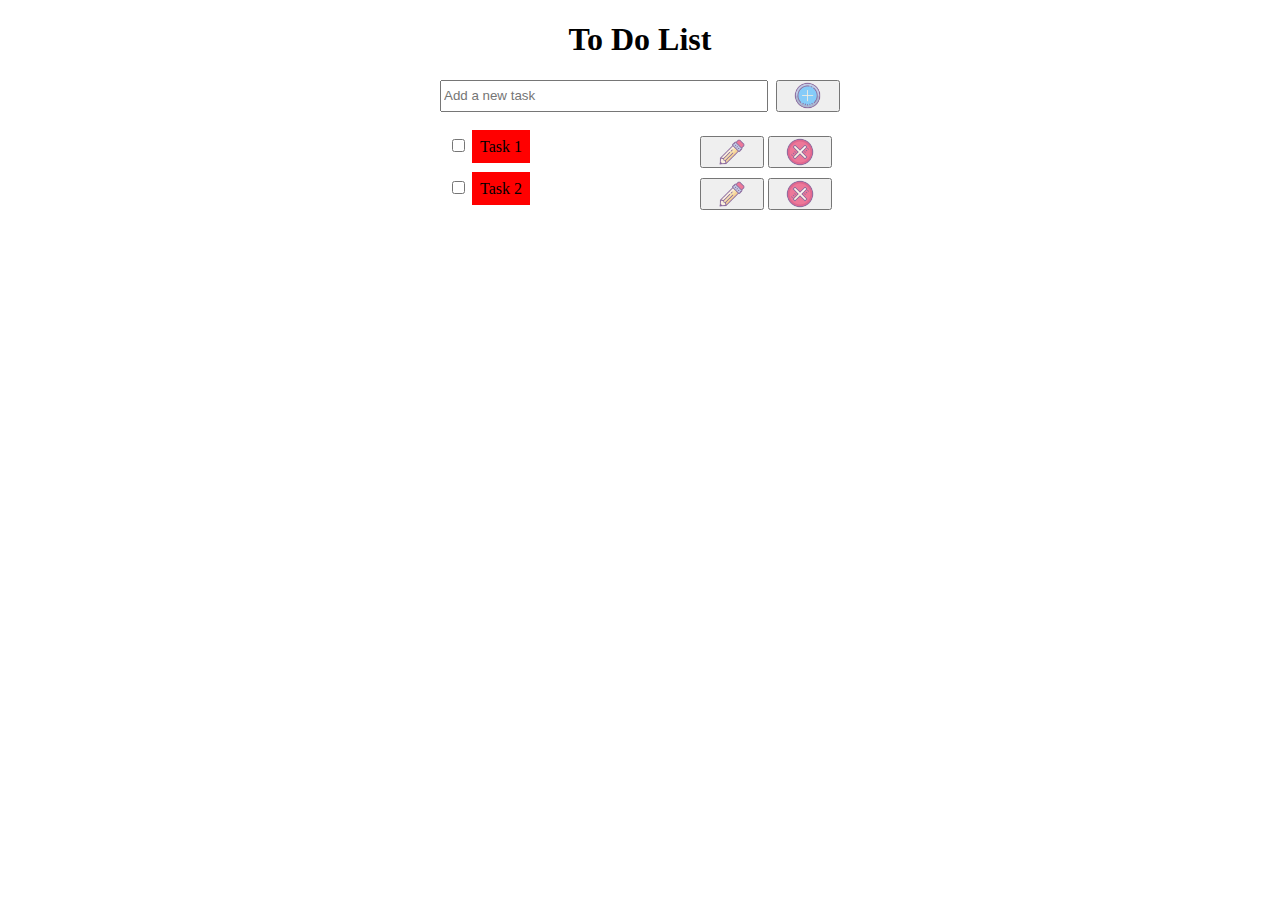
==== index.html @ 0f2e76db "local storage" ====
<!DOCTYPE html>
<html lang="en">

<head>
    <meta charset="UTF-8">
    <meta name="viewport" content="width=device-width, initial-scale=1.0">
    <title>To Do List</title>
    <link rel="stylesheet" href="style.css">
</head>

<body>
    <div class="content">

        <div>
            <h1 id="heading">
                To Do List
            </h1>
        </div>

        <form id="formNewTask">
            <input type="text" id="inputNewTask" placeholder="Add a new task">
            <button type="submit" id="btnAddTask" title="Add a new task">
                <img class="icon" src="/imgs/icons8-add-100.png">
            </button>
        </form>

        <div>
            <ul id="taskList">

                <li>
                    <label>
                        <input type="checkbox" id="task1" name="task1">
                        <span id="task1Text">Task 1</span>
                    </label>
                    <div>
                        <button type="button" class="btnEditTask" title="Edit task">
                            <img class="icon" src="/imgs/icons8-edit-100.png">
                        </button>
                        <button type="button" class="btnDeleteTask" title="Delete task">
                            <img class="icon" src="/imgs/icons8-delete-100.png">
                        </button>
                    </div>
                </li>

                <li>
                    <label>
                        <input type="checkbox" id="task2" name="task2">
                        <span id="task2Text">Task 2</span>
                    </label>
                    <div>
                        <button type="button" class="btnEditTask" title="Edit task">
                            <img class="icon" src="/imgs/icons8-edit-100.png">
                        </button>
                        <button type="button" class="btnDeleteTask" title="Delete task">
                            <img class="icon" src="/imgs/icons8-delete-100.png">
                        </button>
                    </div>

            </ul>
        </div>

    </div>

    <script src="script.js"></script>

</body>

</html>
---- style.css ----
.content {
    width: 400px;
    margin: 0 auto;
}

.icon {
    height: 100%;
    width: 100%;
    object-fit: contain;
}

button {
    height: 32px;
    padding: 0 1rem;
}

.content h1 {
    text-align: center;
}

.content form {
    display: flex;
    gap: 0.5rem;
}

.content form input[type="text"] {
    flex-grow: 1;
}

#taskList {
    list-style: none;
    padding-left: 0;
    display: flex;
    flex-direction: column;
    gap: .5rem;
    padding: .5rem;

    li {
        display: flex;
        gap: .5rem;
        label {
            flex-grow: 1;
        }

        input[type="checkbox"]:checked ~ span {
            text-decoration: line-through;
            opacity: 0.5;
        }
        
        span {
            flex-grow: 1;
            border: 0;
            background-color: red;
            padding: .5rem;
        }
    }
}
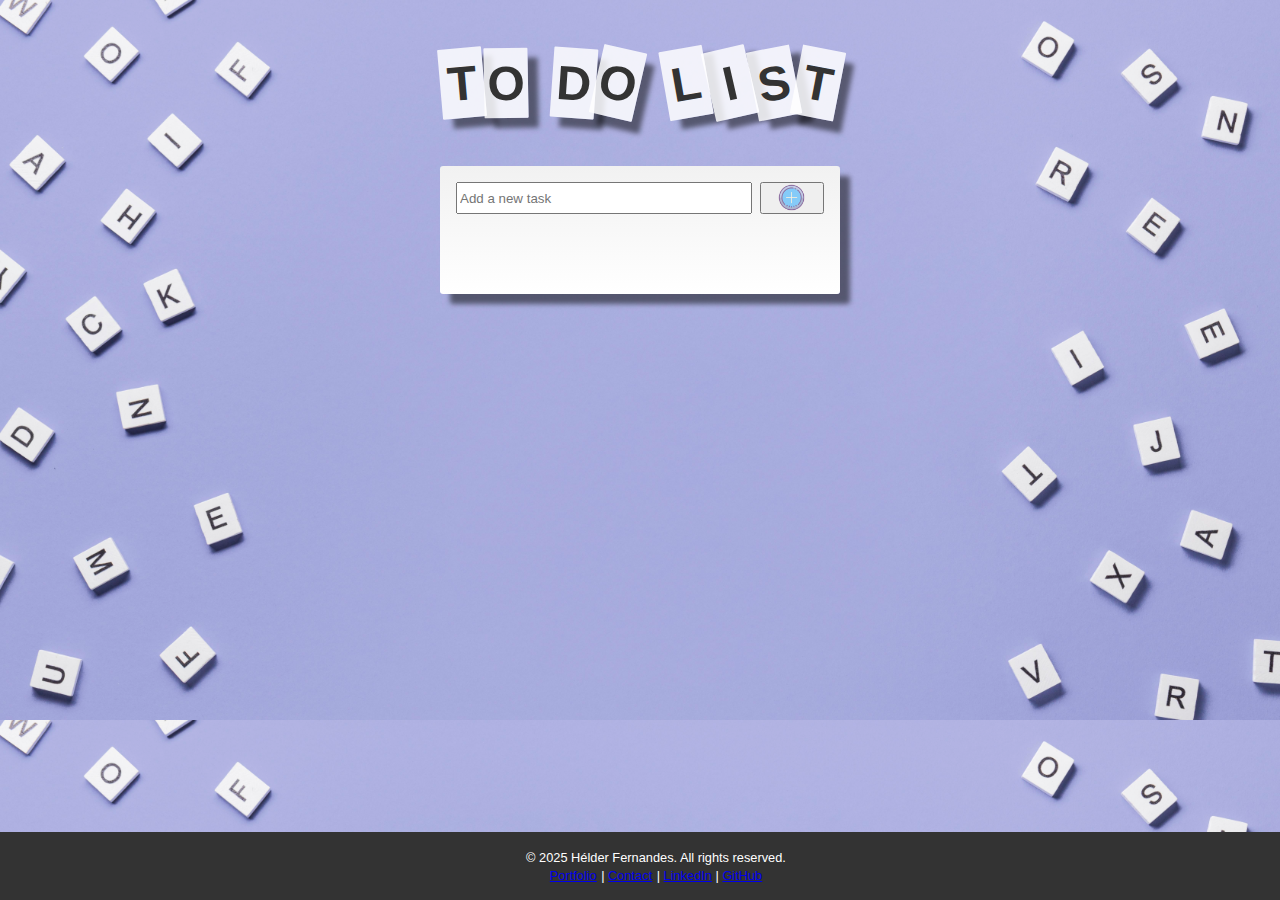
==== commit 97ae9d43: "css-elements" ====
--- a/index.html
+++ b/index.html
@@ -6,62 +6,48 @@
     <meta name="viewport" content="width=device-width, initial-scale=1.0">
     <title>To Do List</title>
     <link rel="stylesheet" href="style.css">
+
 </head>
 
 <body>
     <div class="content">
 
-        <div>
-            <h1 id="heading">
-                To Do List
-            </h1>
+        <div id="headingContainer" class="heading-container"></div>
+        <div class="container">
+            <form id="formNewTask">
+                <input type="text" id="inputNewTask" placeholder="Add a new task">
+                <button type="submit" id="btnAddTask" title="Add a new task">
+                    <img class="icon" src="/imgs/icons8-add-100.png">
+                </button>
+            </form>
+
+            <div class="btnDeleteTasks">
+                <button type="button" id="btnDeleteTasks" style="display: none;">Delete all</button>
+            </div>
+
+            <div>
+                <ul id="List">
+                </ul>
+            </div>
         </div>
-
-        <form id="formNewTask">
-            <input type="text" id="inputNewTask" placeholder="Add a new task">
-            <button type="submit" id="btnAddTask" title="Add a new task">
-                <img class="icon" src="/imgs/icons8-add-100.png">
-            </button>
-        </form>
-
-        <div>
-            <ul id="taskList">
-
-                <li>
-                    <label>
-                        <input type="checkbox" id="task1" name="task1">
-                        <span id="task1Text">Task 1</span>
-                    </label>
-                    <div>
-                        <button type="button" class="btnEditTask" title="Edit task">
-                            <img class="icon" src="/imgs/icons8-edit-100.png">
-                        </button>
-                        <button type="button" class="btnDeleteTask" title="Delete task">
-                            <img class="icon" src="/imgs/icons8-delete-100.png">
-                        </button>
-                    </div>
-                </li>
-
-                <li>
-                    <label>
-                        <input type="checkbox" id="task2" name="task2">
-                        <span id="task2Text">Task 2</span>
-                    </label>
-                    <div>
-                        <button type="button" class="btnEditTask" title="Edit task">
-                            <img class="icon" src="/imgs/icons8-edit-100.png">
-                        </button>
-                        <button type="button" class="btnDeleteTask" title="Delete task">
-                            <img class="icon" src="/imgs/icons8-delete-100.png">
-                        </button>
-                    </div>
-
-            </ul>
-        </div>
-
     </div>
 
+    <footer>
+        <span>© 2025 Hélder Fernandes. All rights reserved.</span>
+<br>
+        <span><a href="https://yourwebsite.com">Portfolio</a></span>
+        <span> | </span>
+        <span><a href="mailto:helderfernandeswork@gmail.com">Contact</a></span>
+        <span> | </span>
+
+        <span>
+            <a href="https://linkedin.com/in/helderfernandes101" target="_blank">LinkedIn</a> |
+            <a href="https://github.com/HelderHub" target="_blank">GitHub</a>
+        </span>
+    </footer>
+    
     <script src="script.js"></script>
+    <script src="style.js"></script>
 
 </body>
 
--- a/style.css
+++ b/style.css
@@ -1,57 +1,134 @@
+body {
+    font-family: Verdana, Geneva, Tahoma, sans-serif;
+    margin: 0;
+    padding: 0;
+    background-image: url('imgs/top-view-alphabet-letters-frame.jpg');
+    background-size: cover;
+    position: relative; /* Ensure the body is positioned relative for absolute positioning of cards */
+    overflow: hidden; /* Prevent scrollbars from appearing when cards fall */
+}
+
+/* Styling for the footer */
+footer {
+    background: #333;
+    color: #fff;
+    text-align: center;
+    padding: 1rem;
+    position: fixed;
+    bottom: 0;
+    width: 100%;
+}
+
+span {
+    font-size: 0.8rem;
+}
+
+/* Container for the content */
 .content {
     width: 400px;
     margin: 0 auto;
+    padding: 1rem;
 }
 
+/* Styling for icons */
 .icon {
     height: 100%;
     width: 100%;
     object-fit: contain;
 }
 
+/* Styling for buttons */
 button {
     height: 32px;
     padding: 0 1rem;
 }
 
+/* Center the heading */
 .content h1 {
     text-align: center;
 }
 
+/* Styling for the form */
 .content form {
     display: flex;
     gap: 0.5rem;
 }
 
+/* Make the input field grow to fill available space */
 .content form input[type="text"] {
     flex-grow: 1;
 }
 
-#taskList {
+/* Styling for the task list */
+#List {
     list-style: none;
     padding-left: 0;
     display: flex;
     flex-direction: column;
-    gap: .5rem;
-    padding: .5rem;
+    gap: 0.5rem;
+}
 
-    li {
-        display: flex;
-        gap: .5rem;
-        label {
-            flex-grow: 1;
-        }
+/* Styling for individual task items */
+#List li {
+    display: flex;
+    gap: 0.5rem;
+}
 
-        input[type="checkbox"]:checked ~ span {
-            text-decoration: line-through;
-            opacity: 0.5;
-        }
-        
-        span {
-            flex-grow: 1;
-            border: 0;
-            background-color: red;
-            padding: .5rem;
-        }
-    }
+/* Make the label grow to fill available space */
+#List li label {
+    flex-grow: 1;
+}
+
+/* Style for completed tasks */
+#List li input[type="checkbox"]:checked ~ span {
+    text-decoration: line-through;
+    opacity: 0.5;
+}
+
+/* Styling for the task text */
+#List li span {
+    flex-grow: 1;
+    border: 0;
+    padding: 0.5rem;
+}
+
+/* Styling for the Container */
+.container {
+    background: -webkit-gradient(linear, left top, left bottom, from(#f1f1f1), to(#fff));
+    display: flex;
+    flex-direction: column;
+    gap: 1rem;
+    margin-top: 1rem;
+    justify-content: space-between;
+    align-items: stretch;
+    border-radius: 0.2rem;
+    box-shadow: 10px 10px 5px rgba(0, 0, 0, 0.5);
+    padding: 1rem;
+}
+
+.card {
+    width: 65px;
+    height: 70px;
+    background: rgba(255, 255, 255, 0.833);
+    border-radius: 1px;
+    box-shadow: 10px 10px 5px rgba(0, 0, 0, 0.5);
+    display: flex;
+    align-items: center;
+    justify-content: center;
+    font-size: 48px;
+    font-weight: bold;
+    color: #333;
+    text-transform: uppercase;
+    font-family: Arial, sans-serif;
+}
+
+.heading-container {
+    display: flex;
+    justify-content: center;
+    align-items: center;
+}
+
+/* Styling for spaces between heading characters */
+.space {
+    margin: 0 10px;
 }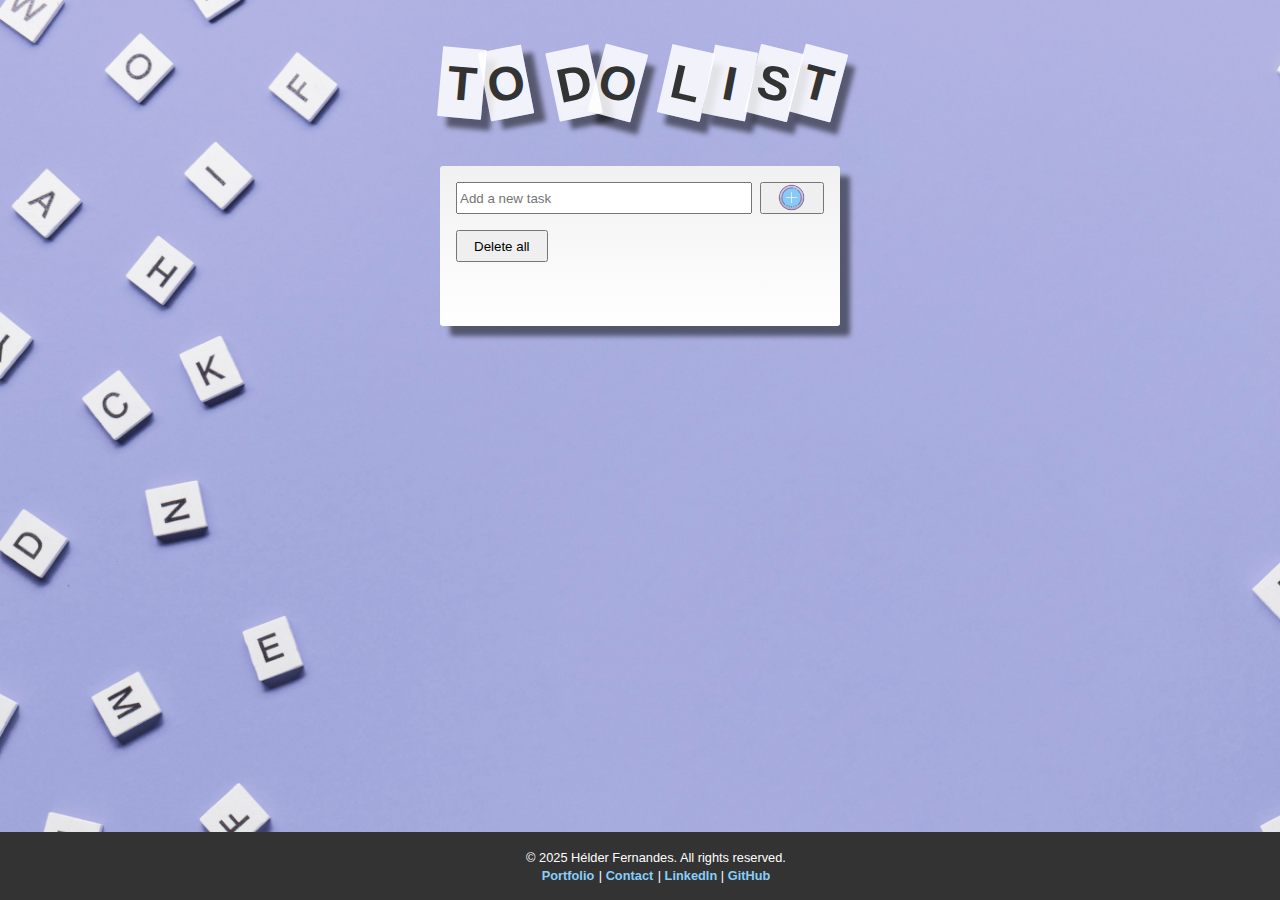
==== commit 88765443: "css-notifications" ====
--- a/index.html
+++ b/index.html
@@ -11,18 +11,19 @@
 
 <body>
     <div class="content">
-
         <div id="headingContainer" class="heading-container"></div>
         <div class="container">
+            <div id="notifications">
+            </div>
             <form id="formNewTask">
                 <input type="text" id="inputNewTask" placeholder="Add a new task">
                 <button type="submit" id="btnAddTask" title="Add a new task">
-                    <img class="icon" src="/imgs/icons8-add-100.png">
+                    <img class="icon" src="imgs/icons8-add-100.png" alt="Add a new task">
                 </button>
             </form>
 
             <div class="btnDeleteTasks">
-                <button type="button" id="btnDeleteTasks" style="display: none;">Delete all</button>
+                <button type="button" id="btnDeleteTasks">Delete all</button>
             </div>
 
             <div>
@@ -34,8 +35,8 @@
 
     <footer>
         <span>© 2025 Hélder Fernandes. All rights reserved.</span>
-<br>
-        <span><a href="https://yourwebsite.com">Portfolio</a></span>
+        <br>
+        <span><a href="https://linkedin.com/in/helderfernandes101">Portfolio</a></span>
         <span> | </span>
         <span><a href="mailto:helderfernandeswork@gmail.com">Contact</a></span>
         <span> | </span>
@@ -45,7 +46,7 @@
             <a href="https://github.com/HelderHub" target="_blank">GitHub</a>
         </span>
     </footer>
-    
+
     <script src="script.js"></script>
     <script src="style.js"></script>
 
--- a/style.css
+++ b/style.css
@@ -4,11 +4,15 @@
     padding: 0;
     background-image: url('imgs/top-view-alphabet-letters-frame.jpg');
     background-size: cover;
-    position: relative; /* Ensure the body is positioned relative for absolute positioning of cards */
-    overflow: hidden; /* Prevent scrollbars from appearing when cards fall */
+    background-attachment: fixed;
+    position: relative;
+    /* Ensure the body is positioned relative for absolute positioning of cards */
+    overflow: hidden;
+    /* Prevent scrollbars from appearing when cards fall */
+    font-size: 1rem;
 }
 
-/* Styling for the footer */
+/* Footer Styles */
 footer {
     background: #333;
     color: #fff;
@@ -19,47 +23,97 @@
     width: 100%;
 }
 
+footer span {
+    margin: 0.5rem 0;
+}
+
+footer a {
+    color: lightskyblue;
+    text-decoration: none;
+    font-weight: bold;
+}
+
+footer a:hover {
+    text-decoration: underline;
+}
+
+/* General Element Styles */
 span {
     font-size: 0.8rem;
 }
 
-/* Container for the content */
-.content {
-    width: 400px;
-    margin: 0 auto;
-    padding: 1rem;
-}
-
-/* Styling for icons */
 .icon {
     height: 100%;
     width: 100%;
     object-fit: contain;
 }
 
-/* Styling for buttons */
 button {
-    height: 32px;
+    height: 2rem;
     padding: 0 1rem;
 }
 
-/* Center the heading */
+/* Content Container */
+.content {
+    width: 25rem;
+    margin: 0 auto;
+    padding: 1rem;
+}
+
 .content h1 {
     text-align: center;
 }
 
-/* Styling for the form */
+/* Form Styles */
 .content form {
     display: flex;
     gap: 0.5rem;
 }
 
-/* Make the input field grow to fill available space */
 .content form input[type="text"] {
     flex-grow: 1;
 }
 
-/* Styling for the task list */
+#notifications {
+    position: absolute;
+    z-index: 99;
+    left: 0rem;
+    top: -1.9rem;
+    display: flex;
+    flex-direction: column;
+}
+
+#notifications .notification {
+    background-color: lightskyblue;
+    padding: 0.5rem;
+    border-radius: 0.5rem;
+    animation: notification 5s forwards;
+}
+
+/* CSS not Working
+#notifications .notification.error {
+    background-color: lightcoral;
+}
+
+#notifications .notification.success {
+    background-color: lightgreen;
+}
+
+#notifications .notification.warning {
+    background-color: lightgoldenrodyellow;
+}
+*/
+
+@keyframes notification {
+    0% { transform: translateX(110%); opacity: 0; font-size: 2rem; }
+    25% { transform: translateX(-10); font-size: 1rem; }
+    30% { transform: translateX(0); opacity: 1; }
+    70% { transform: translateX(0); opacity: 1; }
+    75% { transform: translateX(-10); }
+    100% { transform: translateX(110%); opacity: 0; }
+}
+
+/* Task List Styles */
 #List {
     list-style: none;
     padding-left: 0;
@@ -68,32 +122,31 @@
     gap: 0.5rem;
 }
 
-/* Styling for individual task items */
 #List li {
     display: flex;
     gap: 0.5rem;
+    border-bottom: #33333326 solid 1px;
+    padding: 0.1rem;
 }
 
-/* Make the label grow to fill available space */
 #List li label {
     flex-grow: 1;
 }
 
-/* Style for completed tasks */
-#List li input[type="checkbox"]:checked ~ span {
+#List li input[type="checkbox"]:checked~span {
     text-decoration: line-through;
     opacity: 0.5;
 }
 
-/* Styling for the task text */
 #List li span {
     flex-grow: 1;
     border: 0;
     padding: 0.5rem;
 }
 
-/* Styling for the Container */
+/* Container Styles */
 .container {
+    position: relative;
     background: -webkit-gradient(linear, left top, left bottom, from(#f1f1f1), to(#fff));
     display: flex;
     flex-direction: column;
@@ -106,29 +159,31 @@
     padding: 1rem;
 }
 
+/* Card Styles */
 .card {
-    width: 65px;
-    height: 70px;
+    width: 4.0625rem;
+    height: 4.375rem;
     background: rgba(255, 255, 255, 0.833);
-    border-radius: 1px;
-    box-shadow: 10px 10px 5px rgba(0, 0, 0, 0.5);
+    border-radius: 0.0625rem;
+    box-shadow: 0.625rem 0.625rem 0.3125rem rgba(0, 0, 0, 0.5);
     display: flex;
     align-items: center;
     justify-content: center;
-    font-size: 48px;
+    font-size: 3rem;
     font-weight: bold;
     color: #333;
     text-transform: uppercase;
     font-family: Arial, sans-serif;
 }
 
+/* Heading Container */
 .heading-container {
     display: flex;
     justify-content: center;
     align-items: center;
 }
 
-/* Styling for spaces between heading characters */
+/* Space Between Heading Characters */
 .space {
-    margin: 0 10px;
+    margin: 0 0.625rem;
 }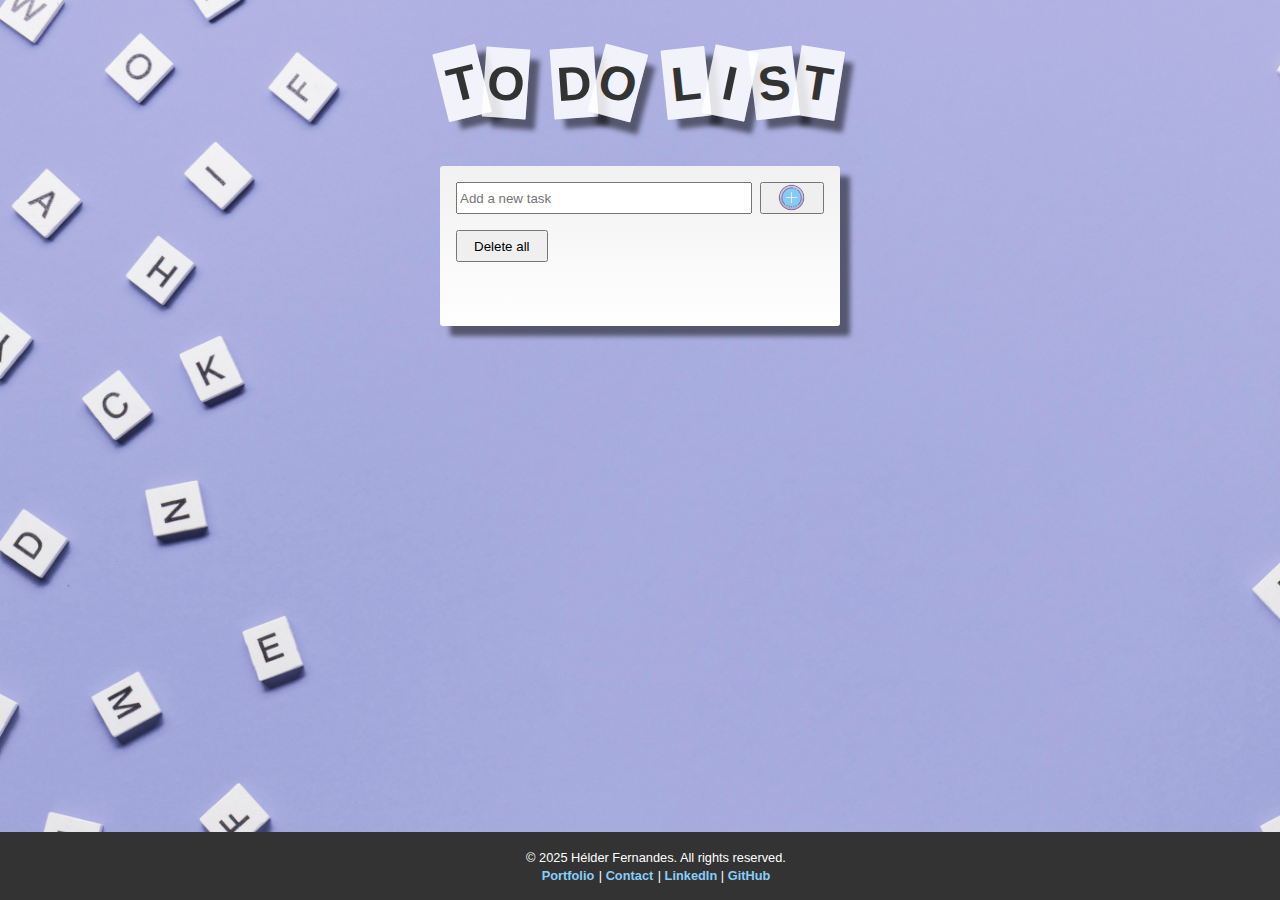
==== commit 98de401b: "update-url-portfolio" ====
--- a/index.html
+++ b/index.html
@@ -36,7 +36,7 @@
     <footer>
         <span>© 2025 Hélder Fernandes. All rights reserved.</span>
         <br>
-        <span><a href="https://linkedin.com/in/helderfernandes101">Portfolio</a></span>
+        <span><a href="https://helderhub.github.io">Portfolio</a></span>
         <span> | </span>
         <span><a href="mailto:helderfernandeswork@gmail.com">Contact</a></span>
         <span> | </span>
